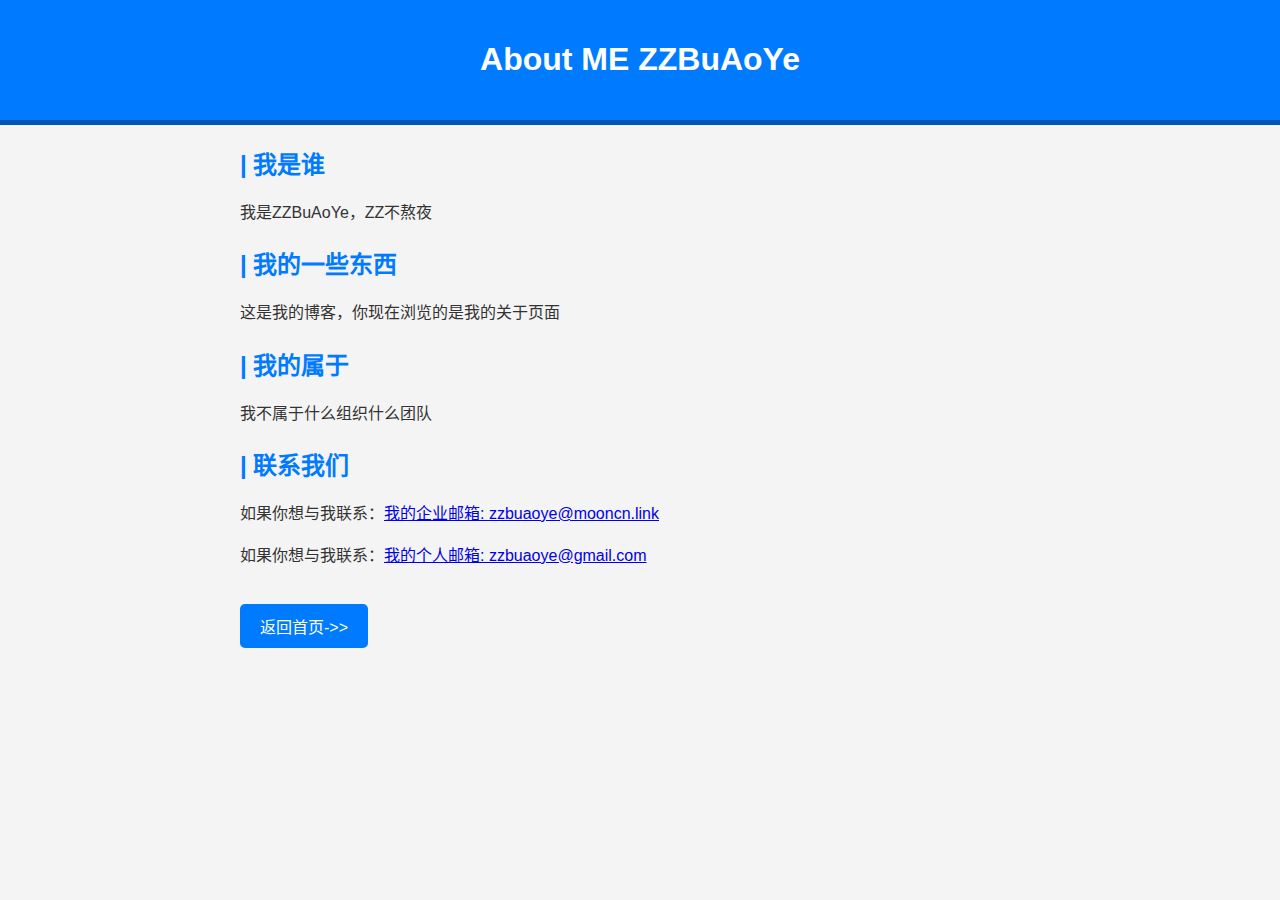
==== about/index.html @ 2e3e0cc3 "aboutindex" ====
<!DOCTYPE html>
<html lang="zh-CN">
<head>
    <meta charset="UTF-8">
    <meta name="viewport" content="width=device-width, initial-scale=1.0">
    <title>AboutME_ZZ关于我</title>
    <link rel="icon" href="https://ooo.0x0.ooo/2023/11/04/ONZsBj.png">
    <style>
        body {
            font-family: Arial, sans-serif;
            margin: 0;
            padding: 0;
            background-color: #f4f4f4;
            color: #333;
        }
        header {
            background-image: url('https://ooo.0x0.ooo/2023/11/04/ONZsBj.png');
            background-size: cover;
            background-color: #007bff;
            color: #fff;
            padding: 20px;
            text-align: center;
            border-bottom: 5px solid #0056b3;
        }
        header h1 {
            color: #fff; /* 修改标题颜色为白色 */
        }
        .container {
            max-width: 800px;
            margin: 20px auto;
            padding: 0 20px;
        }
        h2, h3 {
            color: #007bff;
        }
        p {
            line-height: 1.6;
        }
        .btn {
            background-color: #007bff;
            color: #fff;
            border: none;
            padding: 10px 20px;
            text-align: center;
            text-decoration: none;
            display: inline-block;
            font-size: 16px;
            margin-top: 20px;
            cursor: pointer;
            border-radius: 5px;
        }
        .btn:hover {
            background-color: #0056b3;
        }
    </style>
</head>
<body>
    <header>
        <h1>About ME ZZBuAoYe</h1>
    </header>
    <div class="container">
        <h2>| 我是谁</h2>
        <p>我是ZZBuAoYe，ZZ不熬夜</p>
        
        <h2>| 我的一些东西</h2>
        <p>这是我的博客，你现在浏览的是我的关于页面</p>
        
        <h2>| 我的属于</h2>
        <p>我不属于什么组织什么团队</p>
        
        <h2>| 联系我们</h2>
        <p>如果你想与我联系：<a href="zzbuaoye@mooncn.link">我的企业邮箱: zzbuaoye@mooncn.link</a></p>
        <p>如果你想与我联系：<a href="zzbuaoye@gmail.com">我的个人邮箱: zzbuaoye@gmail.com</a></p>

        <a href="https://zz.mooncn.top/index.html" class="btn">返回首页->></a>
    </div>
</body>
</html>
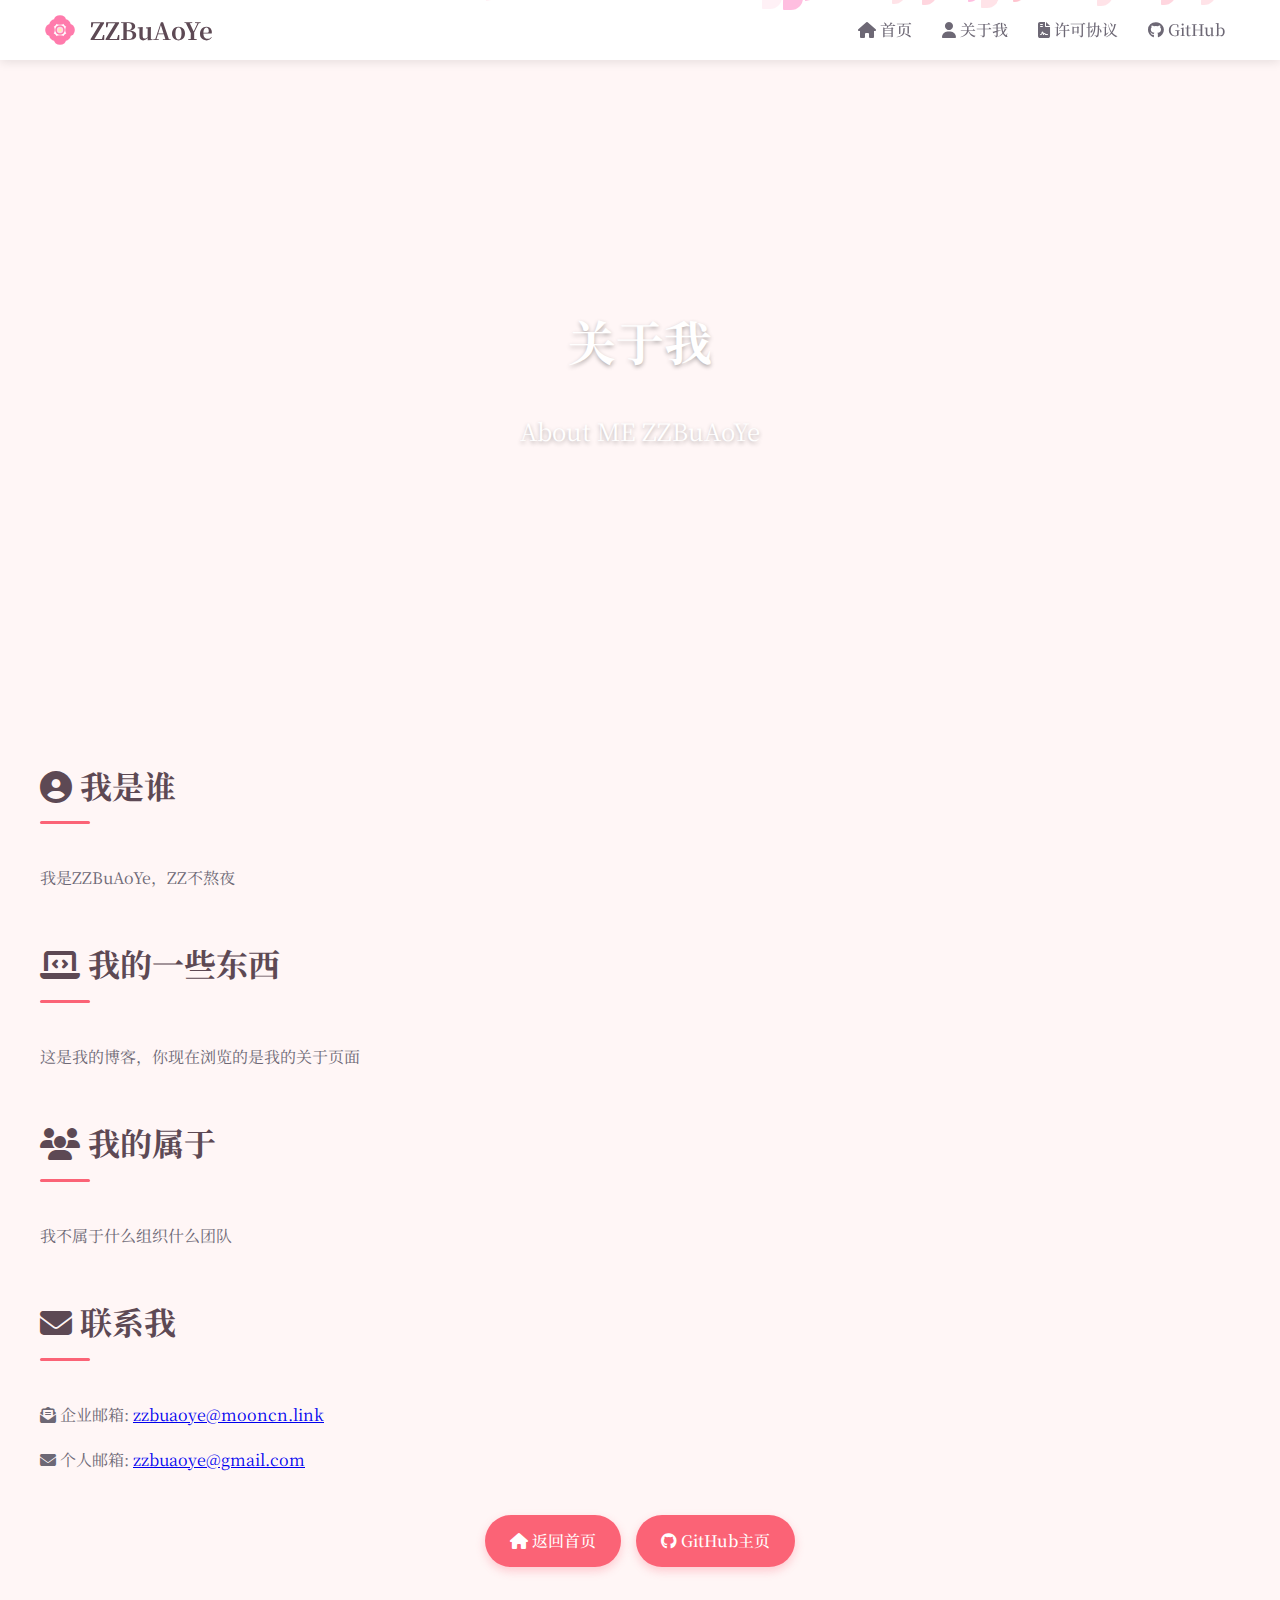
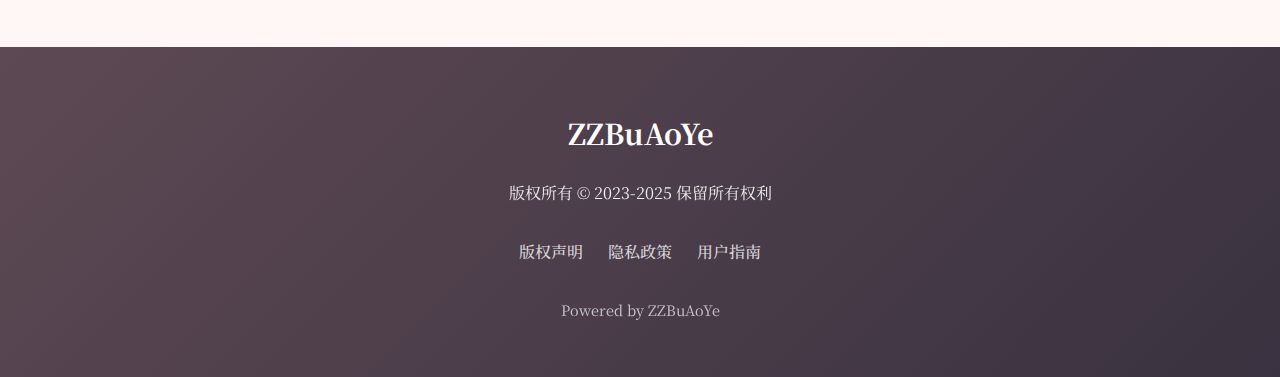
==== commit 8a00bd16: "zzbuaoye 's pages v5" ====
--- a/about/index.html
+++ b/about/index.html
@@ -3,76 +3,106 @@
 <head>
     <meta charset="UTF-8">
     <meta name="viewport" content="width=device-width, initial-scale=1.0">
-    <title>AboutME_ZZ关于我</title>
+    <meta name="description" content="关于ZZBuAoYe - 个人介绍和联系方式">
+    <title>关于我 - ZZBuAoYe</title>
     <link rel="icon" href="https://ooo.0x0.ooo/2023/11/04/ONZsBj.png">
-    <style>
-        body {
-            font-family: Arial, sans-serif;
-            margin: 0;
-            padding: 0;
-            background-color: #f4f4f4;
-            color: #333;
-        }
-        header {
-            background-image: url('https://ooo.0x0.ooo/2023/11/04/ONZsBj.png');
-            background-size: cover;
-            background-color: #007bff;
-            color: #fff;
-            padding: 20px;
-            text-align: center;
-            border-bottom: 5px solid #0056b3;
-        }
-        header h1 {
-            color: #fff; /* 修改标题颜色为白色 */
-        }
-        .container {
-            max-width: 800px;
-            margin: 20px auto;
-            padding: 0 20px;
-        }
-        h2, h3 {
-            color: #007bff;
-        }
-        p {
-            line-height: 1.6;
-        }
-        .btn {
-            background-color: #007bff;
-            color: #fff;
-            border: none;
-            padding: 10px 20px;
-            text-align: center;
-            text-decoration: none;
-            display: inline-block;
-            font-size: 16px;
-            margin-top: 20px;
-            cursor: pointer;
-            border-radius: 5px;
-        }
-        .btn:hover {
-            background-color: #0056b3;
-        }
-    </style>
+    <link rel="preconnect" href="https://fonts.googleapis.com">
+    <link rel="preconnect" href="https://fonts.gstatic.com" crossorigin>
+    <link href="https://fonts.googleapis.com/css2?family=Noto+Sans+SC:wght@300;400;500;700&family=Noto+Serif+SC:wght@400;600;700&display=swap" rel="stylesheet">
+    <link rel="stylesheet" href="https://cdn.jsdelivr.net/npm/@fortawesome/fontawesome-free@6.2.1/css/all.min.css">
+    <link rel="stylesheet" href="../css/sakura-theme.css">
 </head>
 <body>
-    <header>
-        <h1>About ME ZZBuAoYe</h1>
+    <!-- 导航栏 -->
+    <nav class="nav-container">
+        <div class="nav-wrapper">
+            <a href="../index.html" class="site-logo">
+                <img src="../img/sakura-icon.svg" alt="ZZBuAoYe Logo">
+                <h1 class="site-title">ZZBuAoYe</h1>
+            </a>
+            <ul class="nav-menu" id="nav-menu">
+                <li><a href="../index.html"><i class="fas fa-home"></i> 首页</a></li>
+                <li><a href="index.html"><i class="fas fa-user"></i> 关于我</a></li>
+                <li><a href="License/index.html"><i class="fas fa-file-contract"></i> 许可协议</a></li>
+                <li><a href="https://github.com/buaoyezz" target="_blank"><i class="fab fa-github"></i> GitHub</a></li>
+            </ul>
+            <button class="mobile-toggle" id="mobile-toggle">
+                <i class="fas fa-bars"></i>
+            </button>
+        </div>
+    </nav>
+
+    <!-- 头部区域 -->
+    <header class="hero-header">
+        <div class="hero-bg"></div>
+        <div class="hero-content">
+            <h1 class="hero-title">关于我</h1>
+            <p class="hero-subtitle">About ME ZZBuAoYe</p>
+        </div>
     </header>
-    <div class="container">
-        <h2>| 我是谁</h2>
-        <p>我是ZZBuAoYe，ZZ不熬夜</p>
+
+    <!-- 主要内容区域 -->
+    <div class="main-container">
+        <div class="about-section">
+            <h2 class="section-title"><i class="fas fa-user-circle"></i> 我是谁</h2>
+            <p>我是ZZBuAoYe，ZZ不熬夜</p>
+        </div>
         
-        <h2>| 我的一些东西</h2>
-        <p>这是我的博客，你现在浏览的是我的关于页面</p>
+        <div class="about-section">
+            <h2 class="section-title"><i class="fas fa-laptop-code"></i> 我的一些东西</h2>
+            <p>这是我的博客，你现在浏览的是我的关于页面</p>
+        </div>
         
-        <h2>| 我的属于</h2>
-        <p>我不属于什么组织什么团队</p>
+        <div class="about-section">
+            <h2 class="section-title"><i class="fas fa-users"></i> 我的属于</h2>
+            <p>我不属于什么组织什么团队</p>
+        </div>
         
-        <h2>| 联系我们</h2>
-        <p>如果你想与我联系：<a href="zzbuaoye@mooncn.link">我的企业邮箱: zzbuaoye@mooncn.link</a></p>
-        <p>如果你想与我联系：<a href="zzbuaoye@gmail.com">我的个人邮箱: zzbuaoye@gmail.com</a></p>
+        <div class="about-section">
+            <h2 class="section-title"><i class="fas fa-envelope"></i> 联系我</h2>
+            <p><i class="fas fa-envelope-open-text"></i> 企业邮箱: <a href="mailto:zzbuaoye@mooncn.link">zzbuaoye@mooncn.link</a></p>
+            <p><i class="fas fa-envelope"></i> 个人邮箱: <a href="mailto:zzbuaoye@gmail.com">zzbuaoye@gmail.com</a></p>
+        </div>
 
-        <a href="https://zz.mooncn.top/index.html" class="btn">返回首页->></a>
+        <div class="btn-group">
+            <a href="../index.html" class="btn"><i class="fas fa-home"></i> 返回首页</a>
+            <a href="https://github.com/buaoyezz" class="btn" target="_blank"><i class="fab fa-github"></i> GitHub主页</a>
+        </div>
     </div>
+
+    <!-- 页脚 -->
+    <footer class="footer">
+        <div class="footer-content">
+            <div class="footer-logo">ZZBuAoYe</div>
+            <p class="footer-text"> 版权所有 © 2023-2025 保留所有权利 </p>
+            <div class="footer-links">
+                <a href="about/License/COPYRIGHT_LICENSE.md">版权声明</a>
+                <a href="about/License/PRIVACY_POLICY.md">隐私政策</a>
+                <a href="about/License/USER_GUIDELINES.md">用户指南</a>
+            </div>
+            <p class="copyright">Powered by ZZBuAoYe</p>
+        </div>
+    </footer>
+
+    <!-- 樱花飘落效果 -->
+    <div class="sakura-falling"></div>
+
+    <!-- JavaScript -->
+    <script src="../js/sakura.js"></script>
+    <script>
+        // 移动端导航菜单切换
+        document.addEventListener('DOMContentLoaded', function() {
+            const mobileToggle = document.getElementById('mobile-toggle');
+            const navMenu = document.getElementById('nav-menu');
+            
+            if (mobileToggle && navMenu) {
+                mobileToggle.addEventListener('click', function() {
+                    navMenu.classList.toggle('active');
+                    mobileToggle.innerHTML = navMenu.classList.contains('active') ? 
+                        '<i class="fas fa-times"></i>' : '<i class="fas fa-bars"></i>';
+                });
+            }
+        });
+    </script>
 </body>
 </html>
--- a/css/sakura-theme.css
+++ b/css/sakura-theme.css
@@ -0,0 +1,514 @@
+/* Sakura Theme CSS - 樱花主题样式 */
+:root {
+    --sakura-pink: #ffa7c4;
+    --sakura-deep-pink: #ff7bac;
+    --sakura-light-pink: #ffd6e7;
+    --sakura-text: #6d6875;
+    --sakura-dark: #5d4954;
+    --sakura-light: #f8f9fa;
+    --sakura-accent: #fb6376;
+    --sakura-link: #8675a9;
+    --sakura-hover: #c3aed6;
+    --sakura-bg: #fff6f6;
+    --sakura-card-bg: #ffffff;
+    --sakura-card-shadow: 0 5px 15px rgba(0, 0, 0, 0.05);
+    --sakura-nav-shadow: 0 2px 10px rgba(0, 0, 0, 0.1);
+    --sakura-transition: all 0.3s ease;
+}
+
+/* 基础样式 */
+body {
+    font-family: 'Noto Serif SC', 'Noto Sans SC', -apple-system, BlinkMacSystemFont, 'Segoe UI', Roboto, Oxygen, Ubuntu, Cantarell, 'Open Sans', 'Helvetica Neue', sans-serif;
+    margin: 0;
+    padding: 0;
+    background-color: var(--sakura-bg);
+    color: var(--sakura-text);
+    line-height: 1.8;
+}
+
+/* 导航栏样式 */
+.nav-container {
+    position: fixed;
+    top: 0;
+    left: 0;
+    right: 0;
+    z-index: 1000;
+    background-color: rgba(255, 255, 255, 0.95);
+    box-shadow: var(--sakura-nav-shadow);
+    transition: var(--sakura-transition);
+}
+
+.nav-wrapper {
+    max-width: 1200px;
+    margin: 0 auto;
+    display: flex;
+    justify-content: space-between;
+    align-items: center;
+    padding: 0 20px;
+    height: 60px;
+}
+
+.site-logo {
+    display: flex;
+    align-items: center;
+    text-decoration: none;
+}
+
+.site-logo img {
+    height: 40px;
+    margin-right: 10px;
+}
+
+.site-title {
+    font-size: 1.5rem;
+    font-weight: 700;
+    color: var(--sakura-dark);
+    margin: 0;
+}
+
+.nav-menu {
+    display: flex;
+    list-style: none;
+    margin: 0;
+    padding: 0;
+}
+
+.nav-menu li {
+    margin: 0 15px;
+}
+
+.nav-menu a {
+    color: var(--sakura-text);
+    text-decoration: none;
+    font-weight: 500;
+    font-size: 1rem;
+    position: relative;
+    padding: 5px 0;
+    transition: var(--sakura-transition);
+}
+
+.nav-menu a:hover {
+    color: var(--sakura-accent);
+}
+
+.nav-menu a::after {
+    content: '';
+    position: absolute;
+    width: 0;
+    height: 2px;
+    bottom: 0;
+    left: 0;
+    background-color: var(--sakura-accent);
+    transition: var(--sakura-transition);
+}
+
+.nav-menu a:hover::after {
+    width: 100%;
+}
+
+.mobile-toggle {
+    display: none;
+    background: none;
+    border: none;
+    font-size: 1.5rem;
+    color: var(--sakura-dark);
+    cursor: pointer;
+}
+
+/* 头部样式 */
+.hero-header {
+    position: relative;
+    height: 70vh;
+    min-height: 500px;
+    display: flex;
+    align-items: center;
+    justify-content: center;
+    text-align: center;
+    color: #fff;
+    overflow: hidden;
+    margin-top: 60px;
+}
+
+.hero-bg {
+    position: absolute;
+    top: 0;
+    left: 0;
+    width: 100%;
+    height: 100%;
+    background-image: url('https://api.mashiro.top/cover/');
+    background-size: cover;
+    background-position: center;
+    filter: brightness(0.7);
+    z-index: -1;
+}
+
+.hero-content {
+    position: relative;
+    z-index: 1;
+    max-width: 800px;
+    padding: 0 20px;
+}
+
+.hero-title {
+    font-size: 3rem;
+    font-weight: 700;
+    margin-bottom: 1rem;
+    text-shadow: 0 2px 4px rgba(0, 0, 0, 0.3);
+}
+
+.hero-subtitle {
+    font-size: 1.5rem;
+    font-weight: 400;
+    margin-bottom: 2rem;
+    text-shadow: 0 2px 4px rgba(0, 0, 0, 0.3);
+}
+
+/* 主要内容区域 */
+.main-container {
+    max-width: 1200px;
+    margin: 40px auto;
+    padding: 0 20px;
+}
+
+.section-title {
+    font-size: 2rem;
+    color: var(--sakura-dark);
+    margin-bottom: 1.5rem;
+    position: relative;
+    display: inline-block;
+    padding-bottom: 10px;
+}
+
+.section-title::after {
+    content: '';
+    position: absolute;
+    bottom: 0;
+    left: 0;
+    width: 50px;
+    height: 3px;
+    background: var(--sakura-accent);
+    border-radius: 3px;
+}
+
+/* 项目卡片样式 */
+.repo-grid {
+    display: grid;
+    grid-template-columns: repeat(auto-fill, minmax(300px, 1fr));
+    gap: 30px;
+    margin-top: 30px;
+}
+
+.repo-card {
+    background-color: var(--sakura-card-bg);
+    border-radius: 12px;
+    box-shadow: var(--sakura-card-shadow);
+    padding: 25px;
+    transition: var(--sakura-transition);
+    border: 1px solid rgba(0, 0, 0, 0.03);
+    height: 100%;
+    display: flex;
+    flex-direction: column;
+    position: relative;
+    overflow: hidden;
+}
+
+.repo-card::before {
+    content: '';
+    position: absolute;
+    top: 0;
+    left: 0;
+    width: 100%;
+    height: 5px;
+    background: linear-gradient(90deg, var(--sakura-pink), var(--sakura-accent));
+    opacity: 0;
+    transition: var(--sakura-transition);
+}
+
+.repo-card:hover {
+    transform: translateY(-10px);
+    box-shadow: 0 15px 30px rgba(0, 0, 0, 0.1);
+}
+
+.repo-card:hover::before {
+    opacity: 1;
+}
+
+.repo-title {
+    font-size: 1.4rem;
+    margin-top: 0;
+    margin-bottom: 15px;
+    color: var(--sakura-dark);
+    font-weight: 600;
+}
+
+.repo-description {
+    color: var(--sakura-text);
+    font-size: 1rem;
+    margin-bottom: 20px;
+    flex-grow: 1;
+    line-height: 1.6;
+}
+
+.repo-meta {
+    display: flex;
+    justify-content: space-between;
+    align-items: center;
+    font-size: 0.9rem;
+    color: #888;
+    margin-top: auto;
+    padding-top: 15px;
+    border-top: 1px solid rgba(0, 0, 0, 0.05);
+}
+
+.badge {
+    display: inline-flex;
+    align-items: center;
+    padding: 5px 12px;
+    border-radius: 20px;
+    font-size: 0.8rem;
+    font-weight: 500;
+    color: white;
+    margin-right: 10px;
+    letter-spacing: 0.025em;
+}
+
+.badge-active {
+    background-color: var(--sakura-accent);
+    box-shadow: 0 2px 5px rgba(251, 99, 118, 0.3);
+}
+
+.badge-archived {
+    background-color: #a0a0a0;
+    box-shadow: 0 2px 5px rgba(160, 160, 160, 0.3);
+}
+
+/* 按钮样式 */
+.btn {
+    display: inline-block;
+    background-color: var(--sakura-accent);
+    color: white;
+    padding: 12px 25px;
+    border-radius: 30px;
+    text-decoration: none;
+    font-weight: 500;
+    transition: var(--sakura-transition);
+    box-shadow: 0 4px 10px rgba(251, 99, 118, 0.3);
+    border: none;
+    cursor: pointer;
+    text-align: center;
+}
+
+.btn:hover {
+    background-color: var(--sakura-deep-pink);
+    transform: translateY(-3px);
+    box-shadow: 0 6px 15px rgba(251, 99, 118, 0.4);
+}
+
+.btn-group {
+    display: flex;
+    flex-wrap: wrap;
+    justify-content: center;
+    gap: 15px;
+    margin-top: 40px;
+}
+
+/* 页脚样式 */
+.footer {
+    background: linear-gradient(135deg, var(--sakura-dark), #3a3240);
+    color: #fff;
+    padding: 60px 20px 40px;
+    text-align: center;
+    position: relative;
+    margin-top: 80px;
+}
+
+.footer-content {
+    max-width: 800px;
+    margin: 0 auto;
+}
+
+.footer-logo {
+    font-size: 1.8rem;
+    font-weight: 700;
+    margin-bottom: 20px;
+    color: #fff;
+}
+
+.footer-text {
+    margin-bottom: 30px;
+    opacity: 0.9;
+    font-size: 1rem;
+}
+
+.footer-links {
+    display: flex;
+    flex-wrap: wrap;
+    justify-content: center;
+    gap: 25px;
+    margin-bottom: 30px;
+}
+
+.footer-links a {
+    color: rgba(255, 255, 255, 0.8);
+    text-decoration: none;
+    font-weight: 500;
+    transition: var(--sakura-transition);
+    position: relative;
+}
+
+.footer-links a::after {
+    content: '';
+    position: absolute;
+    width: 0;
+    height: 2px;
+    bottom: -5px;
+    left: 0;
+    background-color: var(--sakura-light-pink);
+    transition: var(--sakura-transition);
+}
+
+.footer-links a:hover {
+    color: white;
+}
+
+.footer-links a:hover::after {
+    width: 100%;
+}
+
+.copyright {
+    font-size: 0.9rem;
+    opacity: 0.7;
+    margin-top: 20px;
+}
+
+/* 樱花飘落动画 */
+.sakura-falling {
+    position: fixed;
+    top: 0;
+    left: 0;
+    width: 100%;
+    height: 100%;
+    pointer-events: none;
+    z-index: 9999;
+}
+
+@keyframes fall {
+    0% {
+        opacity: 1;
+        top: -10%;
+        transform: translateX(0) rotate(0deg);
+    }
+    25% {
+        opacity: 0.8;
+        transform: translateX(10%) rotate(45deg);
+    }
+    50% {
+        opacity: 0.6;
+        transform: translateX(-10%) rotate(90deg);
+    }
+    75% {
+        opacity: 0.4;
+        transform: translateX(10%) rotate(135deg);
+    }
+    100% {
+        opacity: 0;
+        top: 110%;
+        transform: translateX(-10%) rotate(180deg);
+    }
+}
+
+.sakura {
+    position: absolute;
+    background: #ffc0cb;
+    border-radius: 12px 1px;
+    opacity: 0.9;
+    transform-origin: center;
+    animation: fall linear infinite;
+}
+
+/* 响应式设计 */
+@media (max-width: 992px) {
+    .hero-title {
+        font-size: 2.5rem;
+    }
+    
+    .hero-subtitle {
+        font-size: 1.2rem;
+    }
+    
+    .repo-grid {
+        grid-template-columns: repeat(auto-fill, minmax(280px, 1fr));
+    }
+}
+
+@media (max-width: 768px) {
+    .nav-menu {
+        position: fixed;
+        top: 60px;
+        left: 0;
+        right: 0;
+        background-color: white;
+        flex-direction: column;
+        align-items: center;
+        padding: 20px 0;
+        box-shadow: 0 5px 10px rgba(0, 0, 0, 0.1);
+        transform: translateY(-100%);
+        opacity: 0;
+        pointer-events: none;
+        transition: var(--sakura-transition);
+    }
+    
+    .nav-menu.active {
+        transform: translateY(0);
+        opacity: 1;
+        pointer-events: auto;
+    }
+    
+    .nav-menu li {
+        margin: 10px 0;
+    }
+    
+    .mobile-toggle {
+        display: block;
+    }
+    
+    .hero-title {
+        font-size: 2rem;
+    }
+    
+    .hero-subtitle {
+        font-size: 1.1rem;
+    }
+    
+    .repo-grid {
+        grid-template-columns: 1fr;
+    }
+    
+    .btn-group {
+        flex-direction: column;
+        align-items: center;
+    }
+    
+    .btn {
+        width: 100%;
+        max-width: 300px;
+    }
+}
+
+@media (max-width: 480px) {
+    .hero-header {
+        min-height: 400px;
+    }
+    
+    .hero-title {
+        font-size: 1.8rem;
+    }
+    
+    .section-title {
+        font-size: 1.5rem;
+    }
+    
+    .repo-card {
+        padding: 20px;
+    }
+}